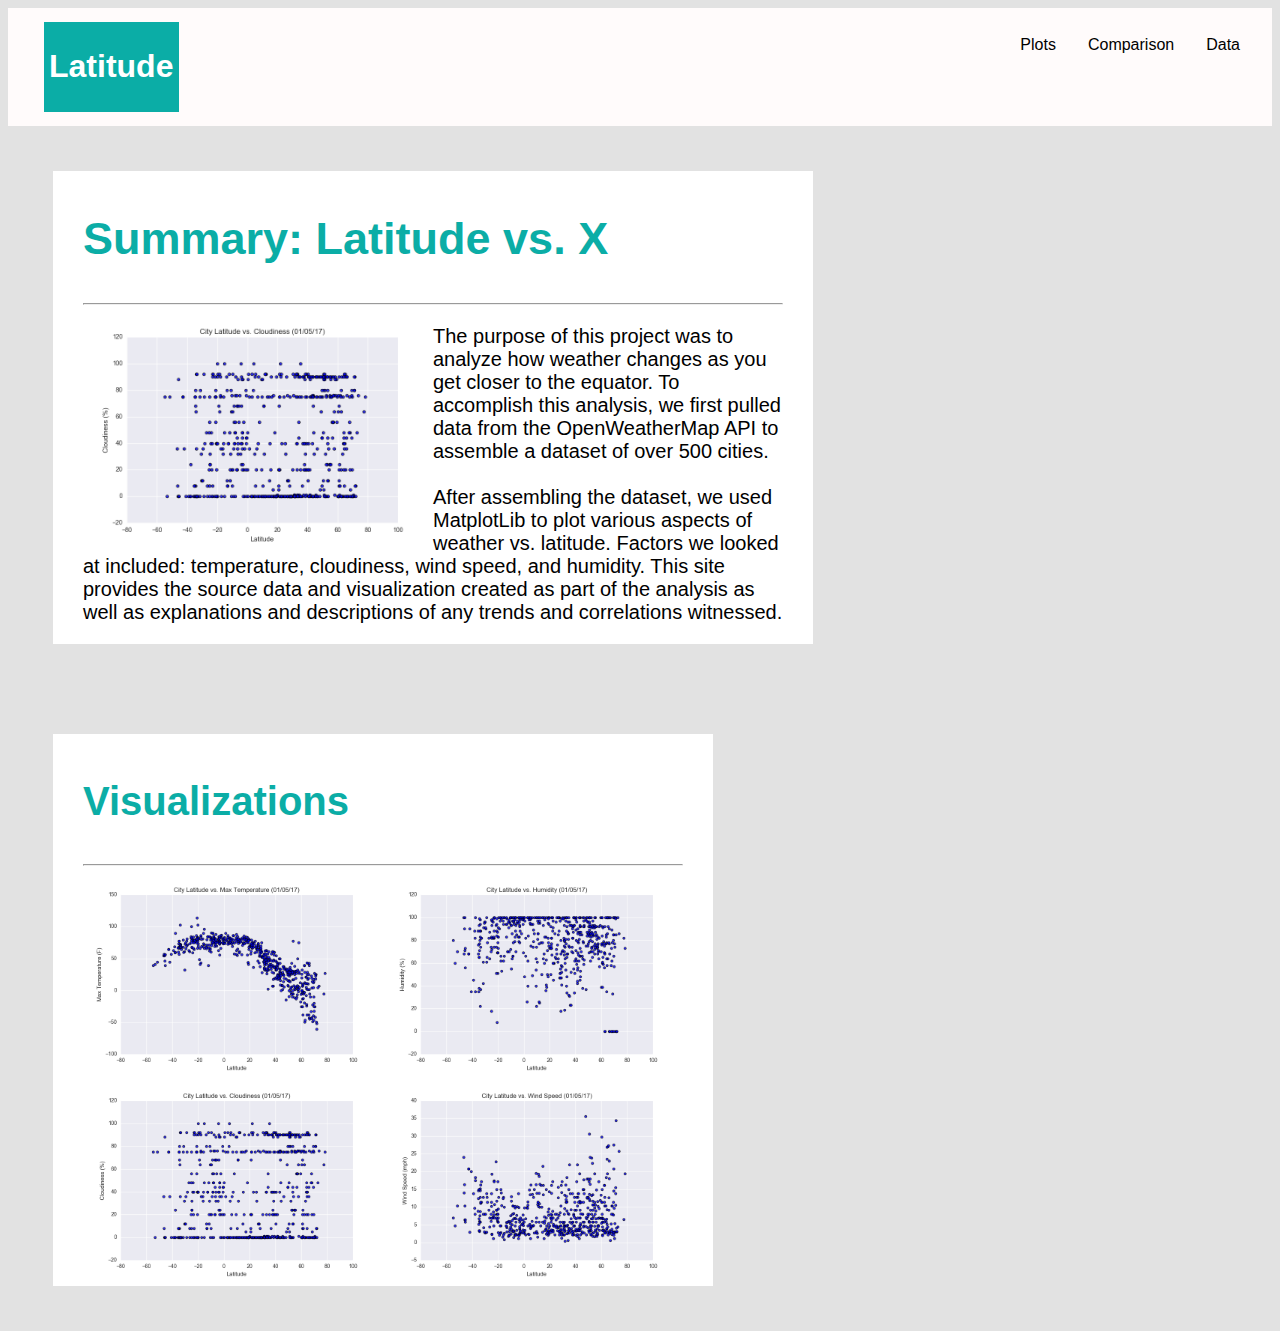
==== cloudiness.html @ e4a04c5f "little more progress" ====
<!DOCTYPE html>
<html lang="en-us">
<head>
  <meta charset="UTF-8">
  <title>WebVisualization</title>
</head>

<style>
  body {
    font-family: Arial, Helvetica, sans-serif;
    background: #e2e2e2;
  }

  .navbar {
    overflow: hidden;
    background-color: rgb(255, 251, 251);
    padding: 14px 16px;
  }

  .logo{
    background-color: #0BADA6;
    width:125px;
    height:100%;
    padding: 5px;
    margin-left: 20px;
    margin-top: 0px;
    margin-bottom: 0px;
    border-top: 0px;
    border-bottom: 0px;
    float: left;
  }

  .logo h1{
    color: white;
  }
  
  .navbar a {
    float: right;
    font-size: 16px;
    color: rgb(0, 0, 0);
    text-align: center;
    padding: 14px 16px;
    text-decoration: none;
  }
  
  .dropdown {
    float: right;
    overflow: hidden;
  }
  
  .dropdown .dropbtn {
    font-size: 16px;  
    border: none;
    outline: none;
    color: rgb(0, 0, 0);
    padding: 14px 16px;
    background-color: inherit;
    font-family: inherit;
    margin: 0;
  }
  
  .navbar a:hover, .dropdown:hover .dropbtn {
    background-color: #EDEDED;
  }
  
  .dropdown-content {
    display: none;
    position: absolute;
    background-color: #f9f9f9;
    min-width: 160px;
    box-shadow: 0px 8px 16px 0px rgba(0,0,0,0.2);
    z-index: 1;
  }
  
  .dropdown-content a {
    float: none;
    color: black;
    padding: 12px 16px;
    text-decoration: none;
    display: block;
    text-align: left;
  }
  
  .dropdown-content a:hover {
    background-color: rgb(255, 255, 255);
  }
  
  .dropdown:hover .dropdown-content {
    display: block;
  }

  .Summary{
    background-color: white;
    float: left;
    padding-top: 5px;
    padding-left: 30px;
    padding-right: 30px;
    margin: 45px;
    width: 700px;
  }

  .Summary p{
    font-size: 20px;
  }

  .Summary img{
    width:50%;
    height:auto;
    float:left;
  }

  .Visualizations{
    background-color: white;
    float: left;
    padding-top: 5px;
    padding-left: 30px;
    padding-right: 30px;
    margin: 45px;
    width: 600px;
  }

  .Visualizations img{
    width:50%;
    height:auto;
    float:left;
  }

  h2{
    font-size: 45px;
    color:#0BADA6;
  }

  h3{
    font-size: 40px;
    color:#0BADA6
  }

  @media(max-width: 400px){
    .Summary{
      float: none;
    }

    .Summary img{
      width:25%;
      height:auto;
    }

    .Visualizations{
      float:none;
    }

    .Visualizations img{
      width:25%;
      height:auto;
      float:left;
    }
  }

  </style>
  </head>
  <body>
  
  <div class="navbar">
    <div class="logo"  href="index.html">
      <h1>Latitude</h1>
    </div>
    <a href="data.html">Data</a>
    <a href="comparison.html">Comparison</a> 
    <div class="dropdown">
      <button class="dropbtn">Plots 
      </button>
      <div class="dropdown-content">
        <a href="temp.html">Max Temperature</a>
        <a href="humidity.html">Humidity</a>
        <a href="cloudiness.html">Cloudiness</a>
        <a href="wind.html">Windspeed</a>
      </div>
    </div>
  </div>

  <div class="Summary">
    <article>
      <h2>Summary: Latitude vs. X</h2>
      <hr>
      <img src="Images/Fig3.png" alt="City Latitude vs. Cloudiness (01/05/17)">
      <p>
        The purpose of this project was to analyze how weather changes as you get closer to the equator. To accomplish this analysis, we first pulled data from the OpenWeatherMap API to assemble a dataset of over 500 cities.<br><br>
        After assembling the dataset, we used MatplotLib to plot various aspects of weather vs. latitude. Factors we looked at included: temperature, cloudiness, wind speed, and humidity. This site provides the source data and visualization created as part of the analysis as well as explanations and descriptions of any trends and correlations witnessed.
      </p>
    </article>
  </div>
  <div class="Visualizations">
    <h3>Visualizations</h3>
    <hr>
    <img class="visualizations" src="Images/Fig1.png" alt="City Latitude vs. Max Temperature (01/05/17)" href="temp.html">
    <img class="visualizations" src="Images/Fig2.png" alt="City Latitude vs. Humidity (01/05/17)" href="humidity.html">
    <img class="visualizations" src="Images/Fig3.png" alt="City Latitude vs. Cloudiness (01/05/17)" href="cloudiness.html">
    <img class="visualizations" src="Images/Fig4.png" alt="City Latitude vs. Wind Speed (01/05/17)" href="wind.html">
  </div>
</body>

</html>
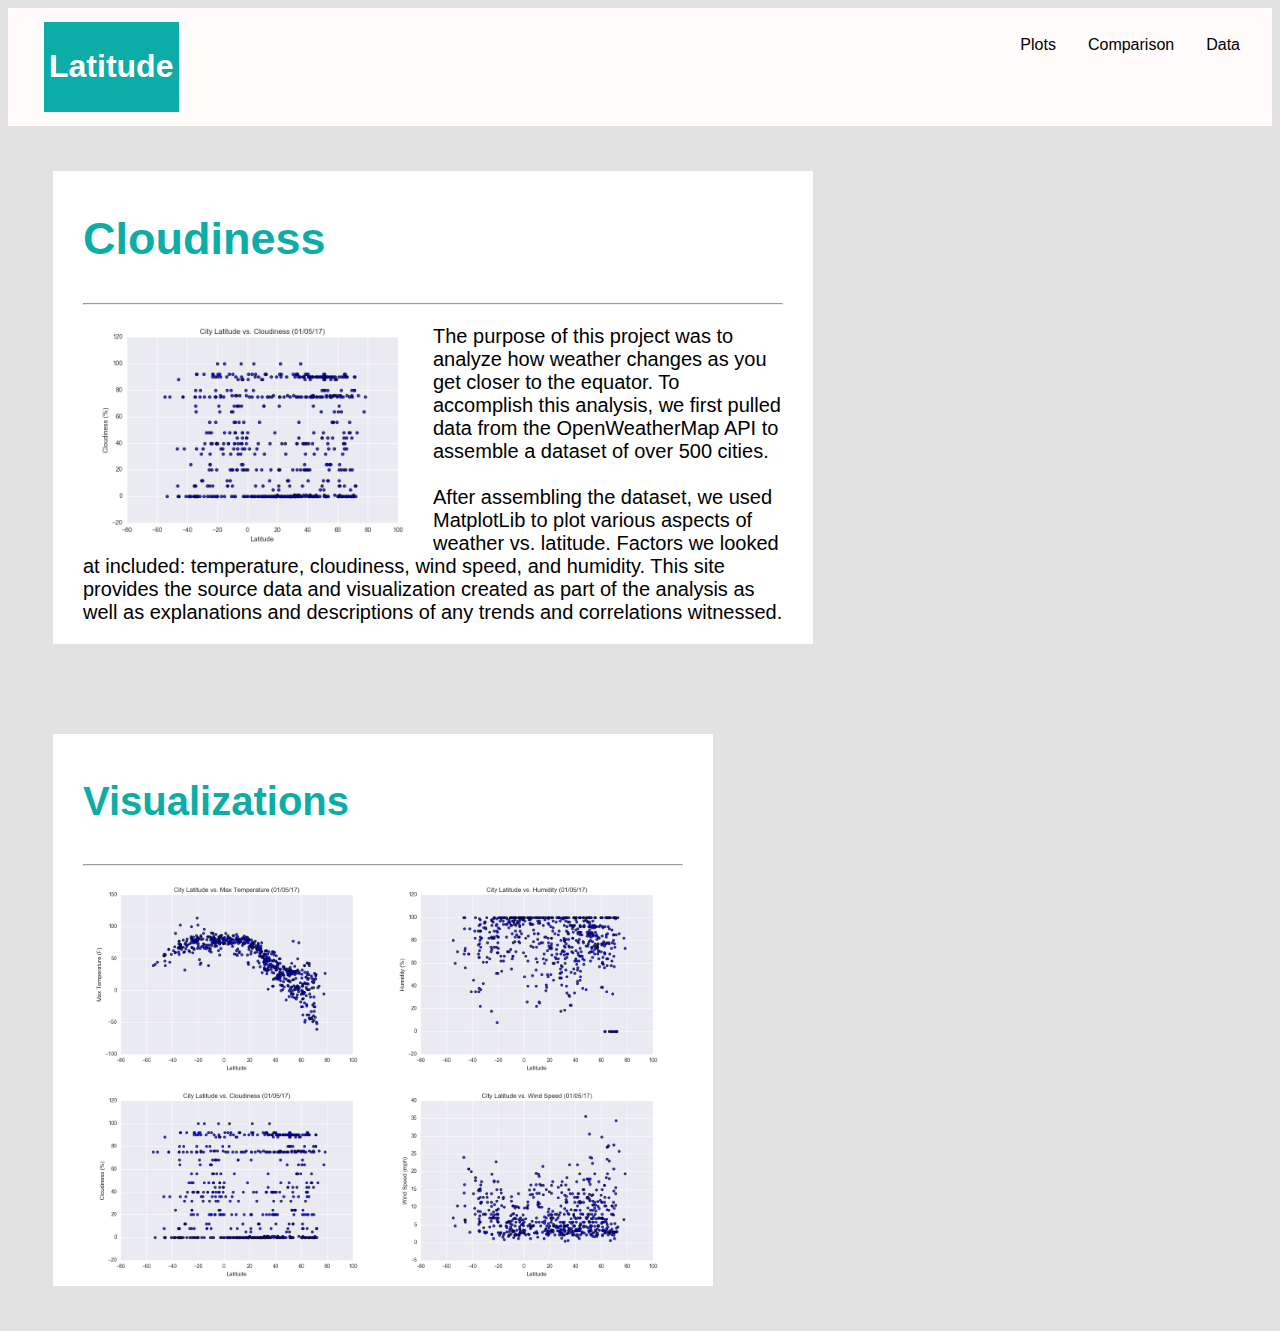
==== commit b7a2604c: "try 10001" ====
--- a/cloudiness.html
+++ b/cloudiness.html
@@ -180,7 +180,7 @@
 
   <div class="Summary">
     <article>
-      <h2>Summary: Latitude vs. X</h2>
+      <h2>Cloudiness</h2>
       <hr>
       <img src="Images/Fig3.png" alt="City Latitude vs. Cloudiness (01/05/17)">
       <p>
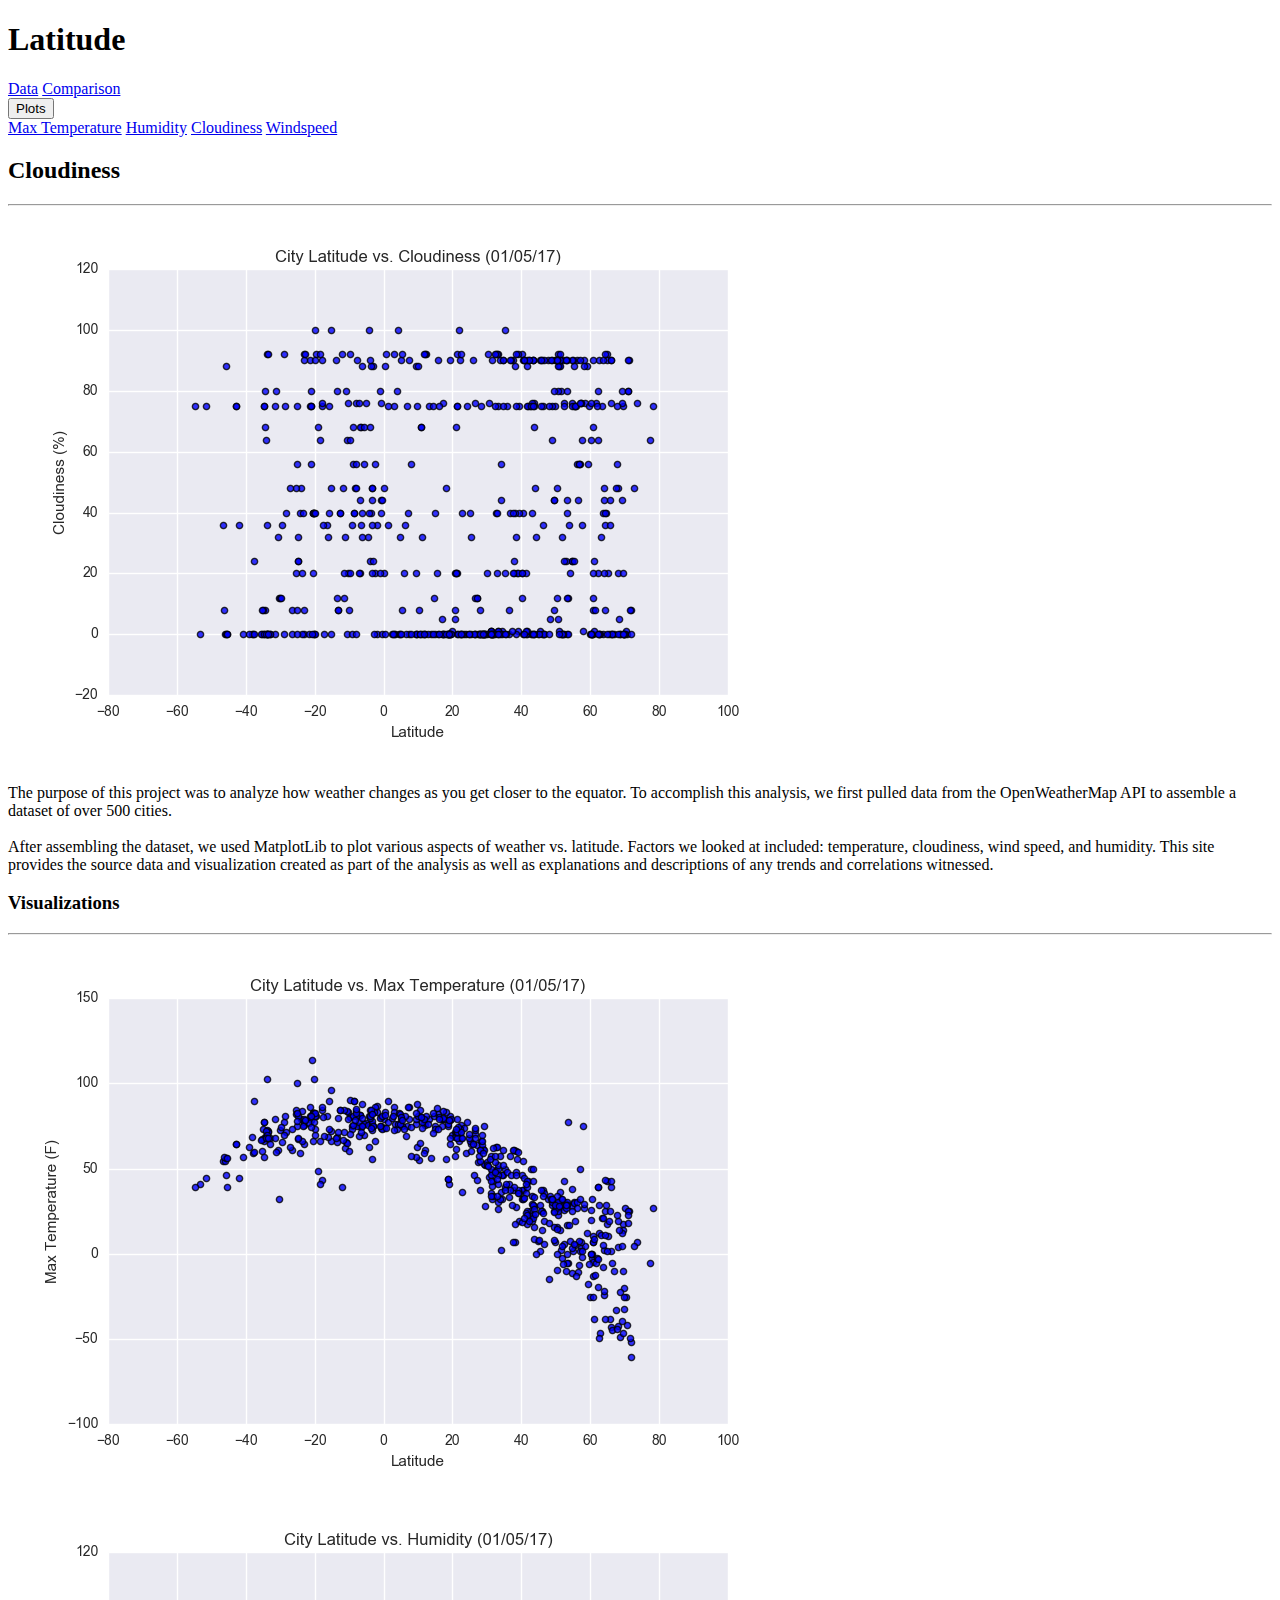
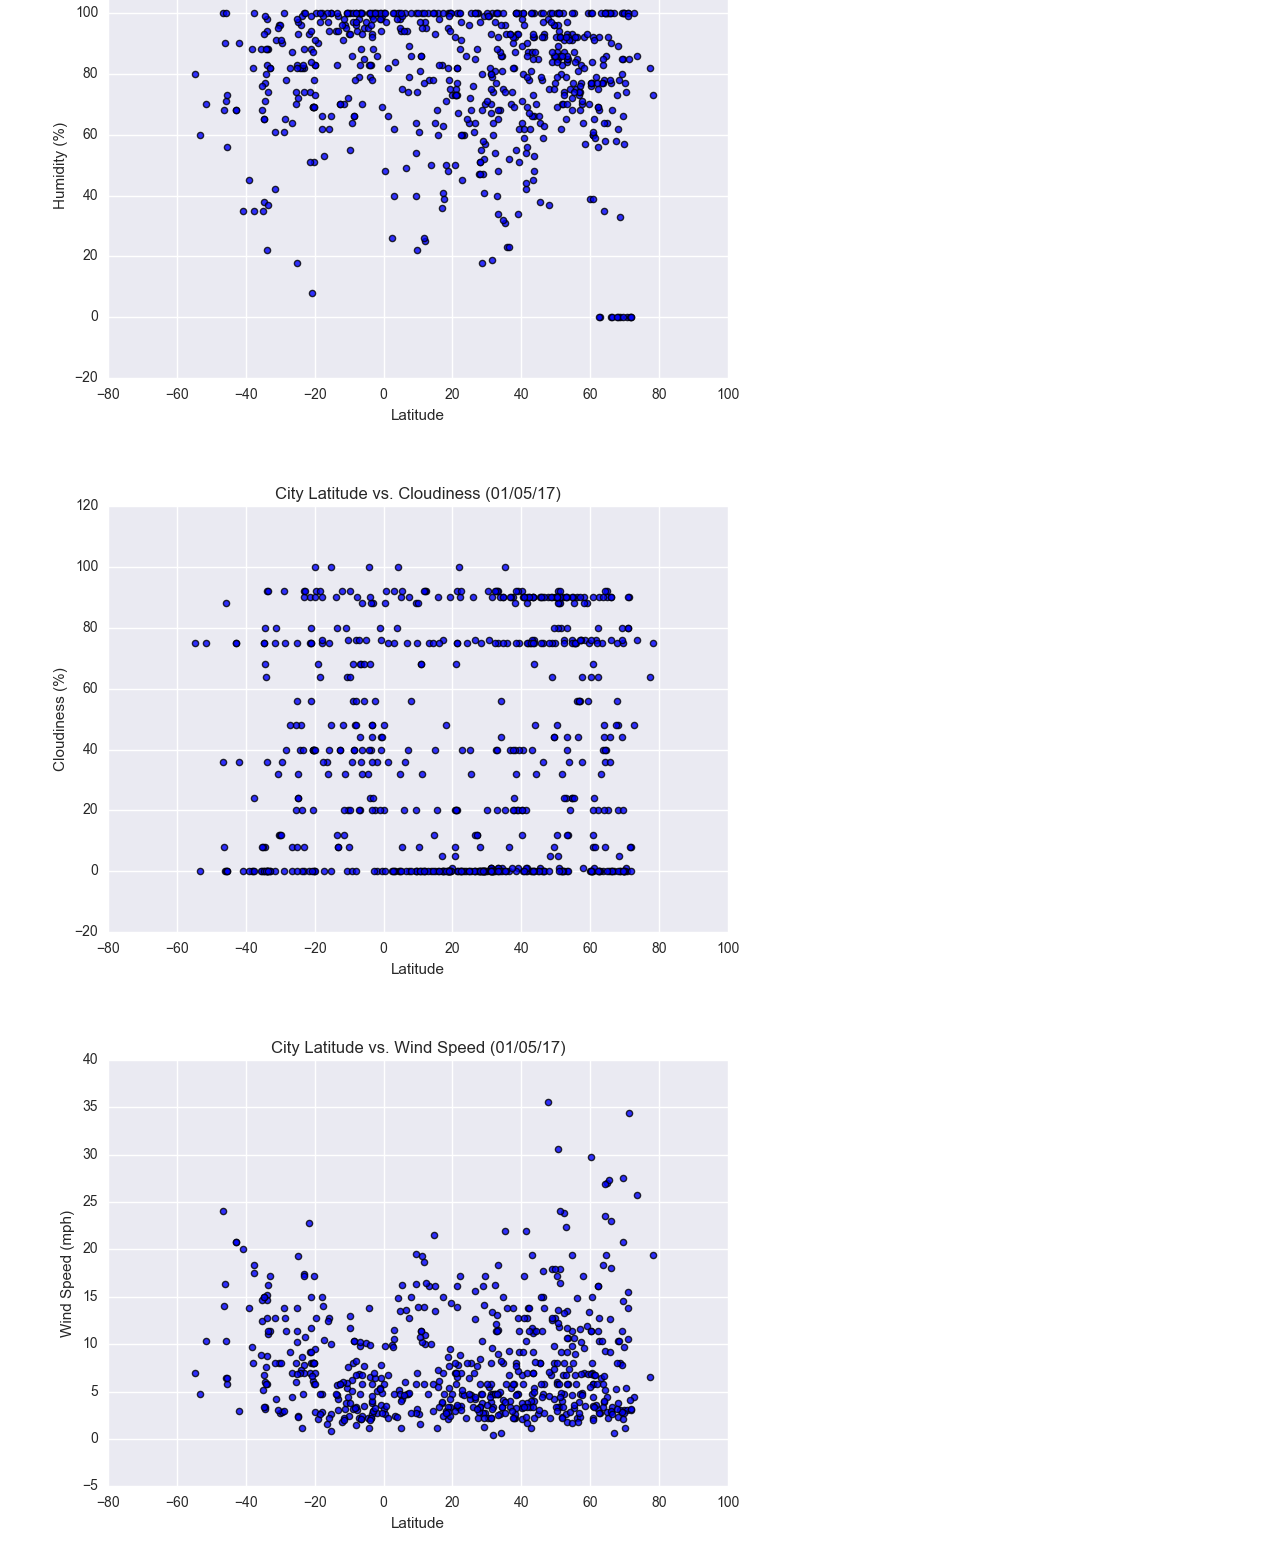
==== commit a0742d1e: "fixing style sheets" ====
--- a/cloudiness.html
+++ b/cloudiness.html
@@ -3,163 +3,10 @@
 <head>
   <meta charset="UTF-8">
   <title>WebVisualization</title>
+  <link rel="stylesheet" href="styles.css">
 </head>
 
-<style>
-  body {
-    font-family: Arial, Helvetica, sans-serif;
-    background: #e2e2e2;
-  }
-
-  .navbar {
-    overflow: hidden;
-    background-color: rgb(255, 251, 251);
-    padding: 14px 16px;
-  }
-
-  .logo{
-    background-color: #0BADA6;
-    width:125px;
-    height:100%;
-    padding: 5px;
-    margin-left: 20px;
-    margin-top: 0px;
-    margin-bottom: 0px;
-    border-top: 0px;
-    border-bottom: 0px;
-    float: left;
-  }
-
-  .logo h1{
-    color: white;
-  }
-  
-  .navbar a {
-    float: right;
-    font-size: 16px;
-    color: rgb(0, 0, 0);
-    text-align: center;
-    padding: 14px 16px;
-    text-decoration: none;
-  }
-  
-  .dropdown {
-    float: right;
-    overflow: hidden;
-  }
-  
-  .dropdown .dropbtn {
-    font-size: 16px;  
-    border: none;
-    outline: none;
-    color: rgb(0, 0, 0);
-    padding: 14px 16px;
-    background-color: inherit;
-    font-family: inherit;
-    margin: 0;
-  }
-  
-  .navbar a:hover, .dropdown:hover .dropbtn {
-    background-color: #EDEDED;
-  }
-  
-  .dropdown-content {
-    display: none;
-    position: absolute;
-    background-color: #f9f9f9;
-    min-width: 160px;
-    box-shadow: 0px 8px 16px 0px rgba(0,0,0,0.2);
-    z-index: 1;
-  }
-  
-  .dropdown-content a {
-    float: none;
-    color: black;
-    padding: 12px 16px;
-    text-decoration: none;
-    display: block;
-    text-align: left;
-  }
-  
-  .dropdown-content a:hover {
-    background-color: rgb(255, 255, 255);
-  }
-  
-  .dropdown:hover .dropdown-content {
-    display: block;
-  }
-
-  .Summary{
-    background-color: white;
-    float: left;
-    padding-top: 5px;
-    padding-left: 30px;
-    padding-right: 30px;
-    margin: 45px;
-    width: 700px;
-  }
-
-  .Summary p{
-    font-size: 20px;
-  }
-
-  .Summary img{
-    width:50%;
-    height:auto;
-    float:left;
-  }
-
-  .Visualizations{
-    background-color: white;
-    float: left;
-    padding-top: 5px;
-    padding-left: 30px;
-    padding-right: 30px;
-    margin: 45px;
-    width: 600px;
-  }
-
-  .Visualizations img{
-    width:50%;
-    height:auto;
-    float:left;
-  }
-
-  h2{
-    font-size: 45px;
-    color:#0BADA6;
-  }
-
-  h3{
-    font-size: 40px;
-    color:#0BADA6
-  }
-
-  @media(max-width: 400px){
-    .Summary{
-      float: none;
-    }
-
-    .Summary img{
-      width:25%;
-      height:auto;
-    }
-
-    .Visualizations{
-      float:none;
-    }
-
-    .Visualizations img{
-      width:25%;
-      height:auto;
-      float:left;
-    }
-  }
-
-  </style>
-  </head>
-  <body>
-  
+<body> 
   <div class="navbar">
     <div class="logo"  href="index.html">
       <h1>Latitude</h1>
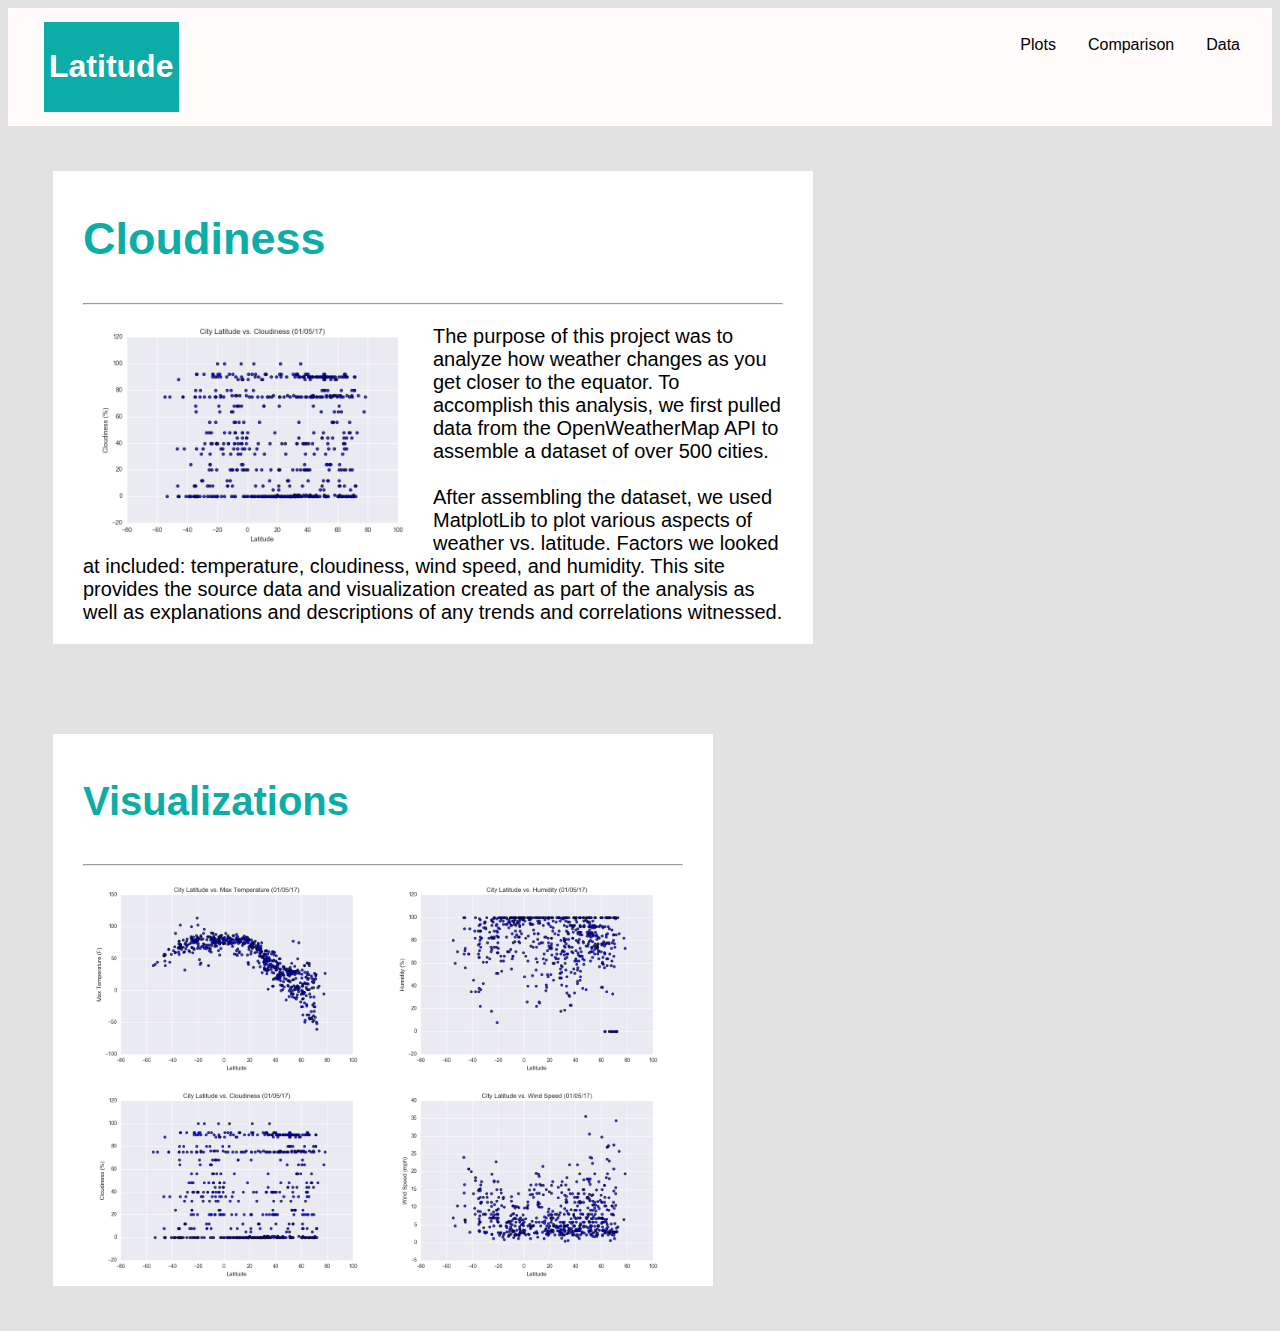
==== commit 10fe1157: "misspelled style" ====
--- a/cloudiness.html
+++ b/cloudiness.html
@@ -3,7 +3,7 @@
 <head>
   <meta charset="UTF-8">
   <title>WebVisualization</title>
-  <link rel="stylesheet" href="styles.css">
+  <link rel="stylesheet" href="style.css">
 </head>
 
 <body> 
--- a/style.css
+++ b/style.css
@@ -0,0 +1,149 @@
+body {
+  font-family: Arial, Helvetica, sans-serif;
+  background: #e2e2e2;
+}
+
+.navbar {
+  overflow: hidden;
+  background-color: rgb(255, 251, 251);
+  padding: 14px 16px;
+}
+
+.logo{
+  background-color: #0BADA6;
+  width:125px;
+  height:100%;
+  padding: 5px;
+  margin-left: 20px;
+  margin-top: 0px;
+  margin-bottom: 0px;
+  border-top: 0px;
+  border-bottom: 0px;
+  float: left;
+}
+
+.logo h1{
+  color: white;
+}
+
+.navbar a {
+  float: right;
+  font-size: 16px;
+  color: rgb(0, 0, 0);
+  text-align: center;
+  padding: 14px 16px;
+  text-decoration: none;
+}
+
+.dropdown {
+  float: right;
+  overflow: hidden;
+}
+
+.dropdown .dropbtn {
+  font-size: 16px;  
+  border: none;
+  outline: none;
+  color: rgb(0, 0, 0);
+  padding: 14px 16px;
+  background-color: inherit;
+  font-family: inherit;
+  margin: 0;
+}
+
+.navbar a:hover, .dropdown:hover .dropbtn {
+  background-color: #EDEDED;
+}
+
+.dropdown-content {
+  display: none;
+  position: absolute;
+  background-color: #f9f9f9;
+  min-width: 160px;
+  box-shadow: 0px 8px 16px 0px rgba(0,0,0,0.2);
+  z-index: 1;
+}
+
+.dropdown-content a {
+  float: none;
+  color: black;
+  padding: 12px 16px;
+  text-decoration: none;
+  display: block;
+  text-align: left;
+}
+
+.dropdown-content a:hover {
+  background-color: rgb(255, 255, 255);
+}
+
+.dropdown:hover .dropdown-content {
+  display: block;
+}
+
+.Summary{
+  background-color: white;
+  float: left;
+  padding-top: 5px;
+  padding-left: 30px;
+  padding-right: 30px;
+  margin: 45px;
+  width: 700px;
+}
+
+.Summary p{
+  font-size: 20px;
+}
+
+.Summary img{
+  width:50%;
+  height:auto;
+  float:left;
+}
+
+.Visualizations{
+  background-color: white;
+  float: left;
+  padding-top: 5px;
+  padding-left: 30px;
+  padding-right: 30px;
+  margin: 45px;
+  width: 600px;
+}
+
+.Visualizations img{
+  width:50%;
+  height:auto;
+  float:left;
+}
+
+h2{
+  font-size: 45px;
+  color:#0BADA6;
+}
+
+h3{
+  font-size: 40px;
+  color:#0BADA6
+}
+
+@media(max-width: 400px){
+  .Summary{
+    float: none;
+  }
+
+  .Summary img{
+    width:25%;
+    height:auto;
+  }
+
+  .Visualizations{
+    float:none;
+  }
+
+  .Visualizations img{
+    width:25%;
+    height:auto;
+    float:left;
+  }
+}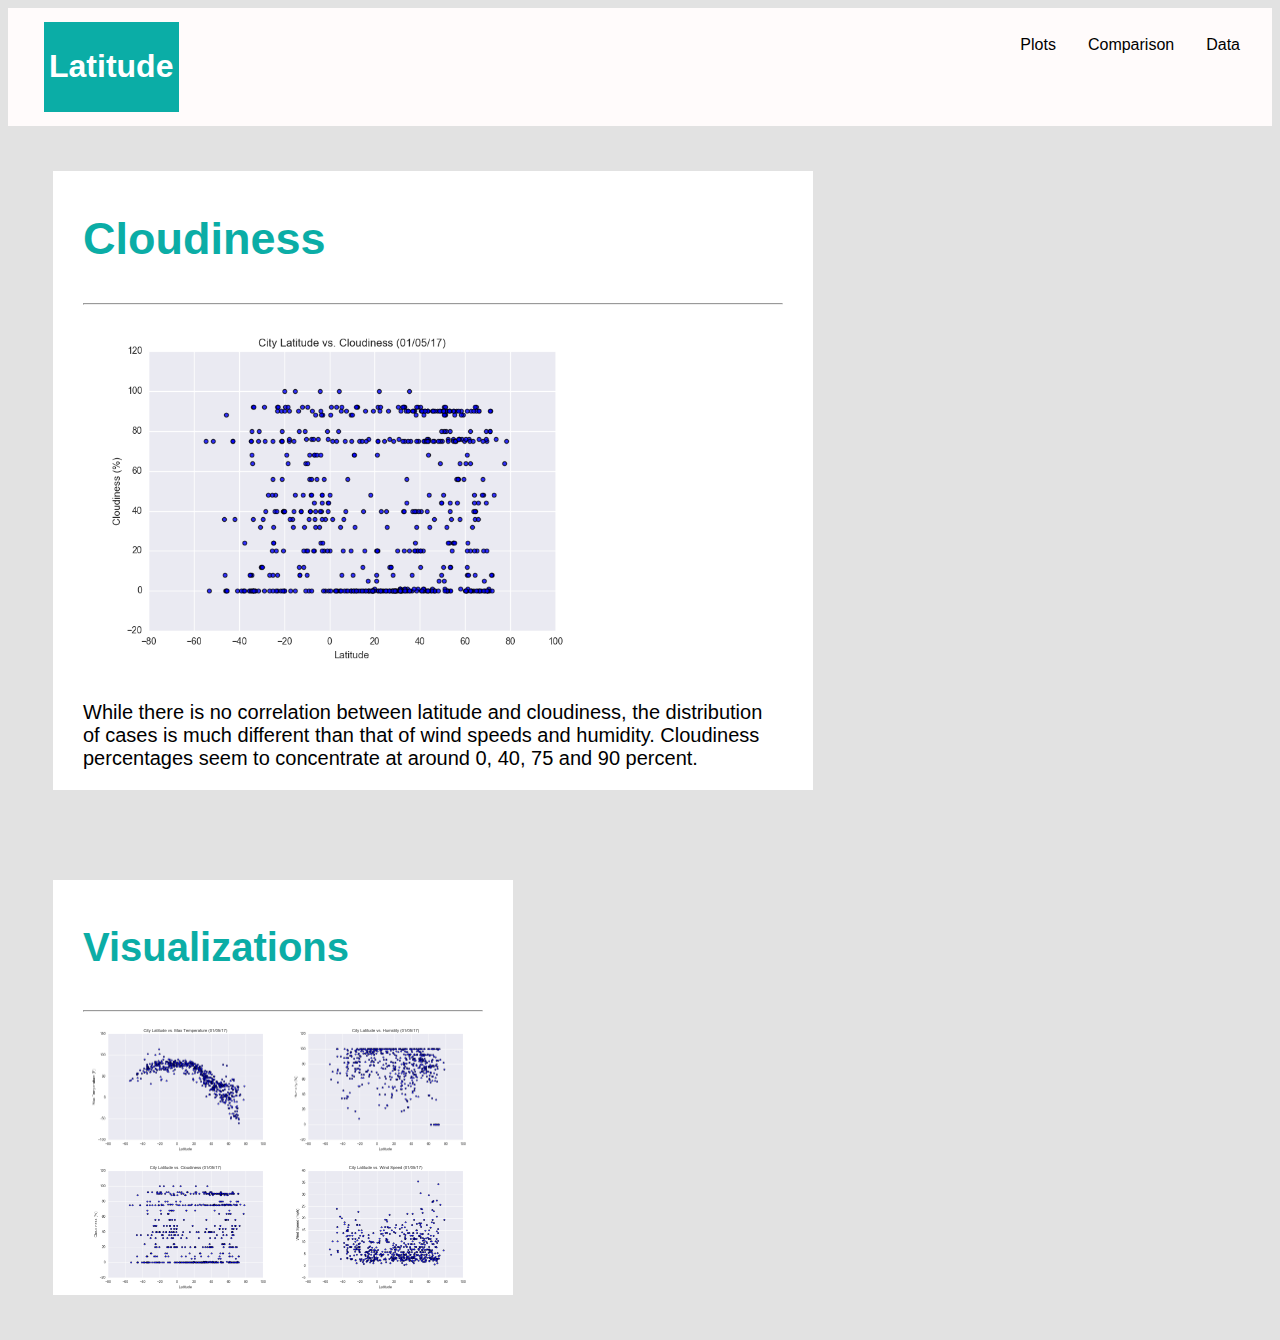
==== commit a64e5346: "added descriptions" ====
--- a/cloudiness.html
+++ b/cloudiness.html
@@ -25,14 +25,13 @@
     </div>
   </div>
 
-  <div class="Summary">
+  <div class="graph">
     <article>
       <h2>Cloudiness</h2>
       <hr>
       <img src="Images/Fig3.png" alt="City Latitude vs. Cloudiness (01/05/17)">
       <p>
-        The purpose of this project was to analyze how weather changes as you get closer to the equator. To accomplish this analysis, we first pulled data from the OpenWeatherMap API to assemble a dataset of over 500 cities.<br><br>
-        After assembling the dataset, we used MatplotLib to plot various aspects of weather vs. latitude. Factors we looked at included: temperature, cloudiness, wind speed, and humidity. This site provides the source data and visualization created as part of the analysis as well as explanations and descriptions of any trends and correlations witnessed.
+        While there is no correlation between latitude and cloudiness, the distribution of cases is much different than that of wind speeds and humidity. Cloudiness percentages seem to concentrate at around 0, 40, 75 and 90 percent.
       </p>
     </article>
   </div>
--- a/style.css
+++ b/style.css
@@ -108,13 +108,33 @@
   padding-left: 30px;
   padding-right: 30px;
   margin: 45px;
-  width: 600px;
+  width: 400px;
 }
 
 .Visualizations img{
   width:50%;
   height:auto;
   float:left;
+}
+
+.graph{
+  background-color: white;
+  float: left;
+  padding-top: 5px;
+  padding-left: 30px;
+  padding-right: 30px;
+  margin: 45px;
+  width: 700px;
+}
+
+.graph{
+  font-size: 20px;
+}
+
+.graph img{
+  width:75%;
+  height:auto;
+  position center;
 }
 
 h2{
@@ -127,12 +147,23 @@
   color:#0BADA6
 }
 
-@media(max-width: 400px){
+@media(max-width: 600px){
   .Summary{
     float: none;
+    width:600px;
   }
 
   .Summary img{
+    width:25%;
+    height:auto;
+  }
+
+  .graph{
+    float: none;
+    width:600px;
+  }
+
+  .graph img{
     width:25%;
     height:auto;
   }
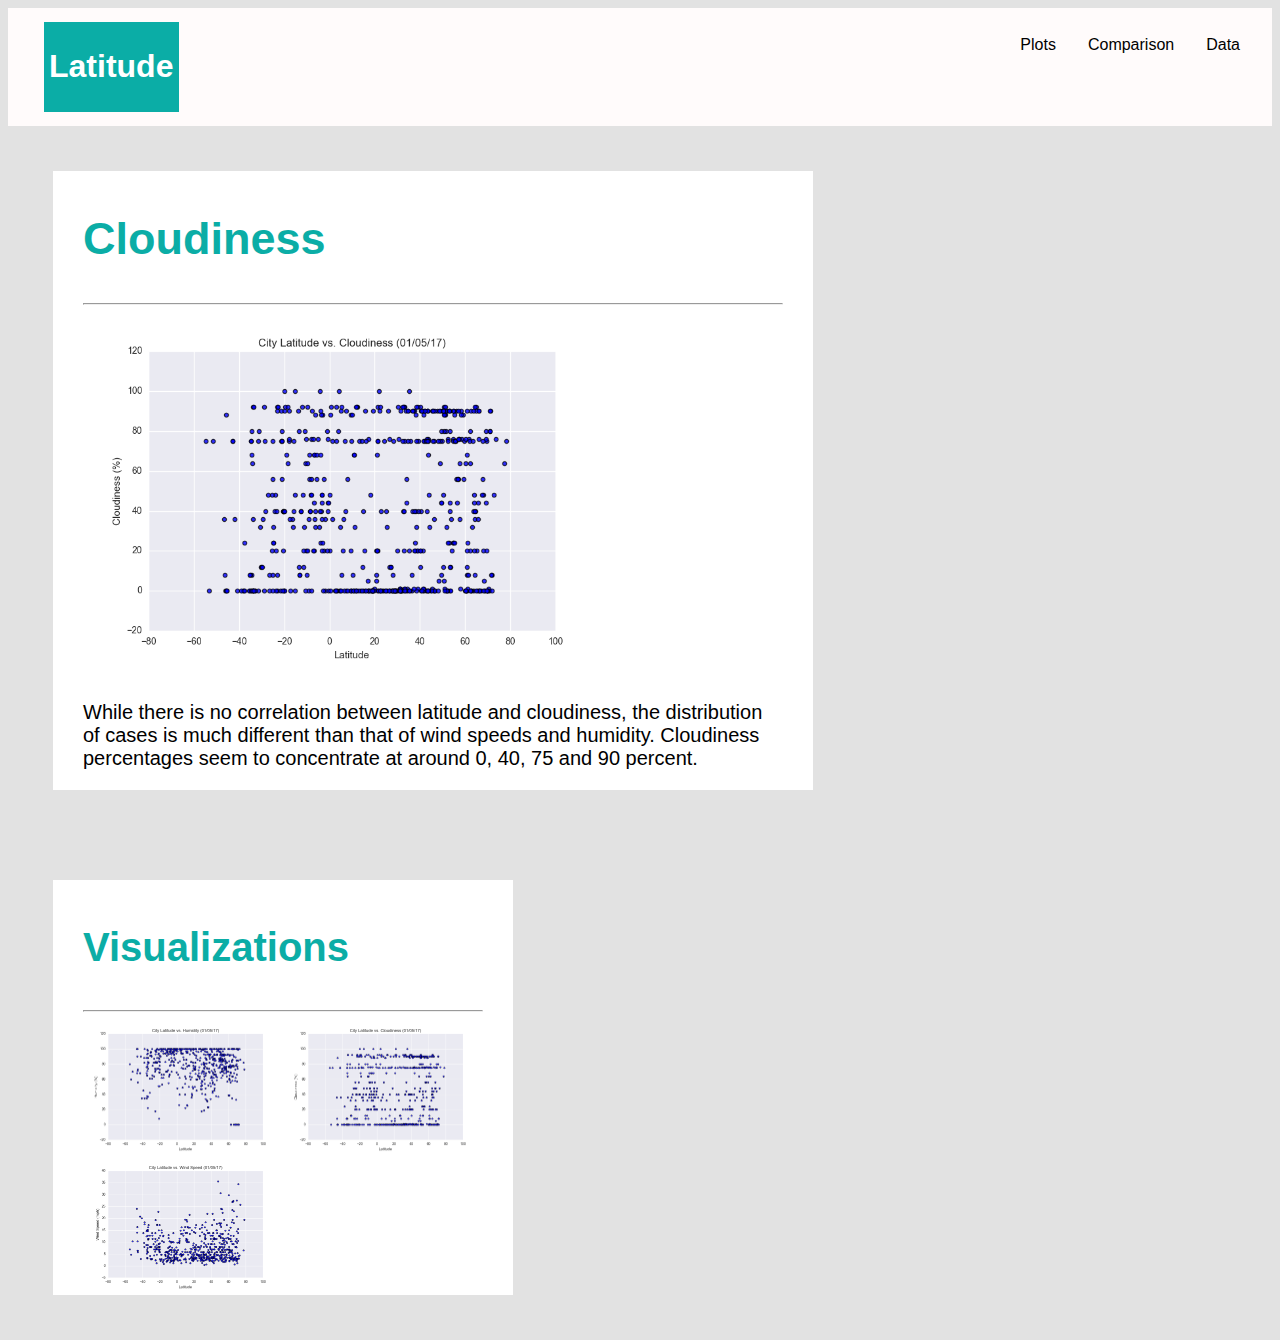
==== commit f7814f48: "added links on images" ====
--- a/cloudiness.html
+++ b/cloudiness.html
@@ -38,10 +38,18 @@
   <div class="Visualizations">
     <h3>Visualizations</h3>
     <hr>
-    <img class="visualizations" src="Images/Fig1.png" alt="City Latitude vs. Max Temperature (01/05/17)" href="temp.html">
-    <img class="visualizations" src="Images/Fig2.png" alt="City Latitude vs. Humidity (01/05/17)" href="humidity.html">
-    <img class="visualizations" src="Images/Fig3.png" alt="City Latitude vs. Cloudiness (01/05/17)" href="cloudiness.html">
-    <img class="visualizations" src="Images/Fig4.png" alt="City Latitude vs. Wind Speed (01/05/17)" href="wind.html">
+    <a href="temp.html>
+      <img class="visualizations" src="Images/Fig1.png" alt="City Latitude vs. Max Temperature (01/05/17)">
+    </a>
+    <a href="humidity.html">
+      <img class="visualizations" src="Images/Fig2.png" alt="City Latitude vs. Humidity (01/05/17)">
+    </a>
+    <a href="cloudiness.html">
+      <img class="visualizations" src="Images/Fig3.png" alt="City Latitude vs. Cloudiness (01/05/17)">
+    </a>
+    <a href="wind.html">
+      <img class="visualizations" src="Images/Fig4.png" alt="City Latitude vs. Wind Speed (01/05/17)">
+    </a>
   </div>
 </body>
 
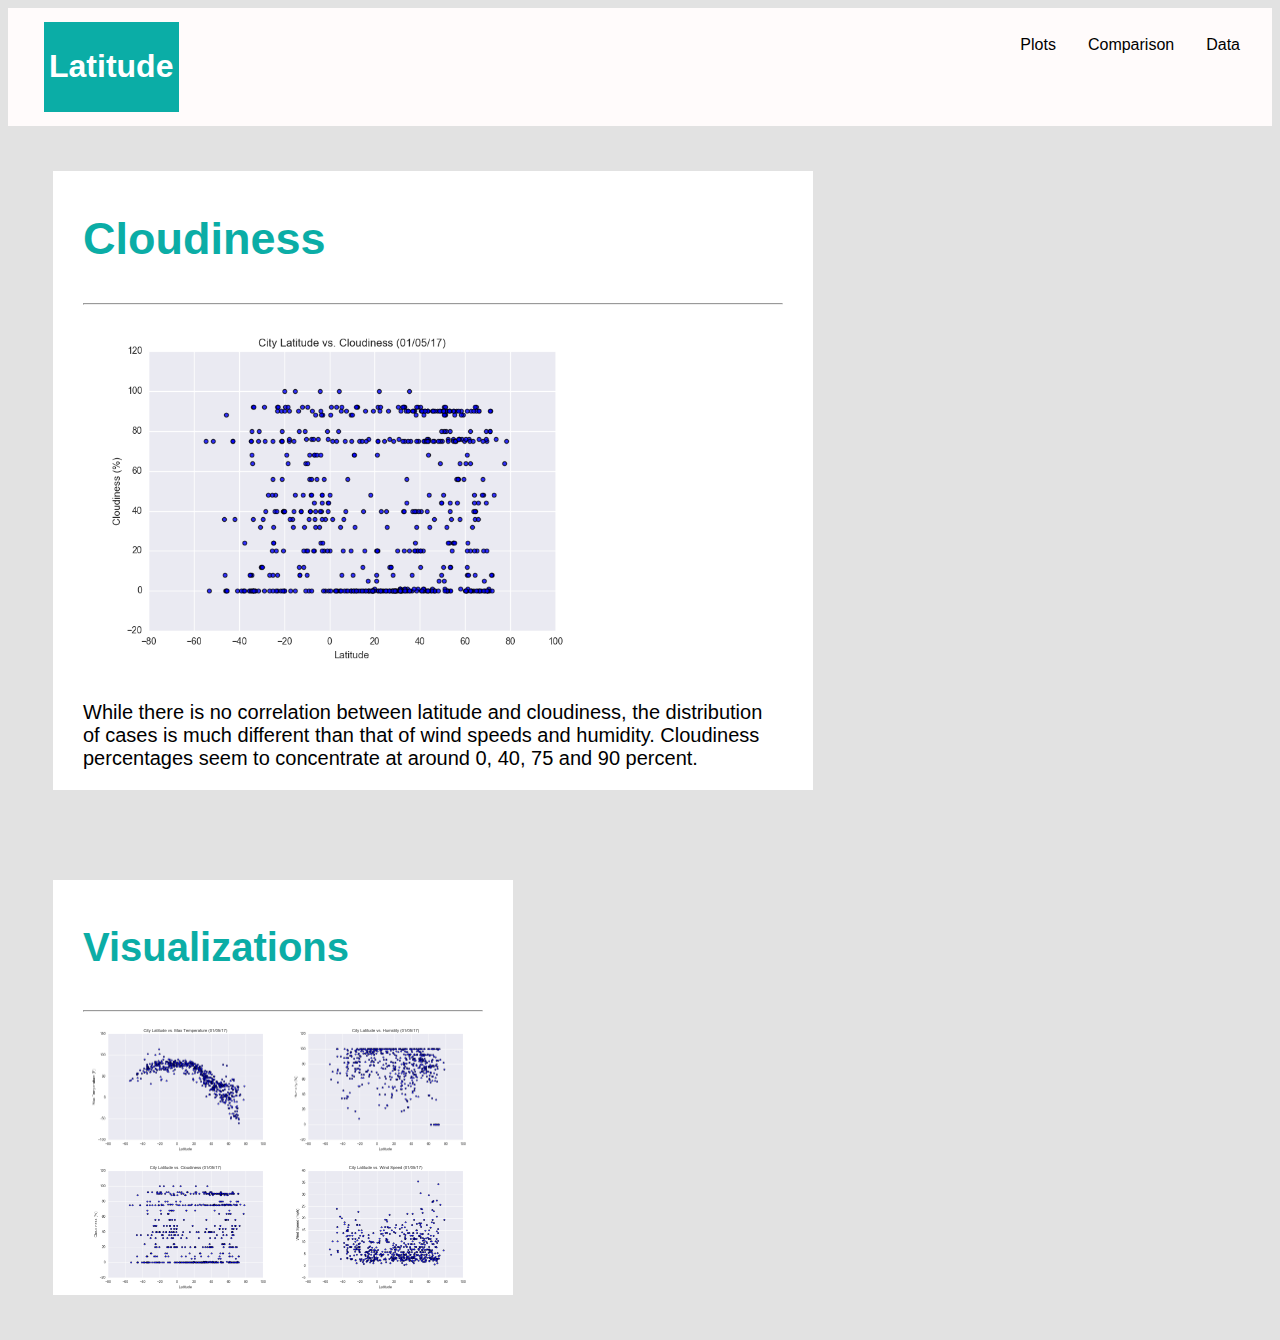
==== commit de55a0fc: "minor changes" ====
--- a/cloudiness.html
+++ b/cloudiness.html
@@ -38,7 +38,7 @@
   <div class="Visualizations">
     <h3>Visualizations</h3>
     <hr>
-    <a href="temp.html>
+    <a href="temp.html">
       <img class="visualizations" src="Images/Fig1.png" alt="City Latitude vs. Max Temperature (01/05/17)">
     </a>
     <a href="humidity.html">
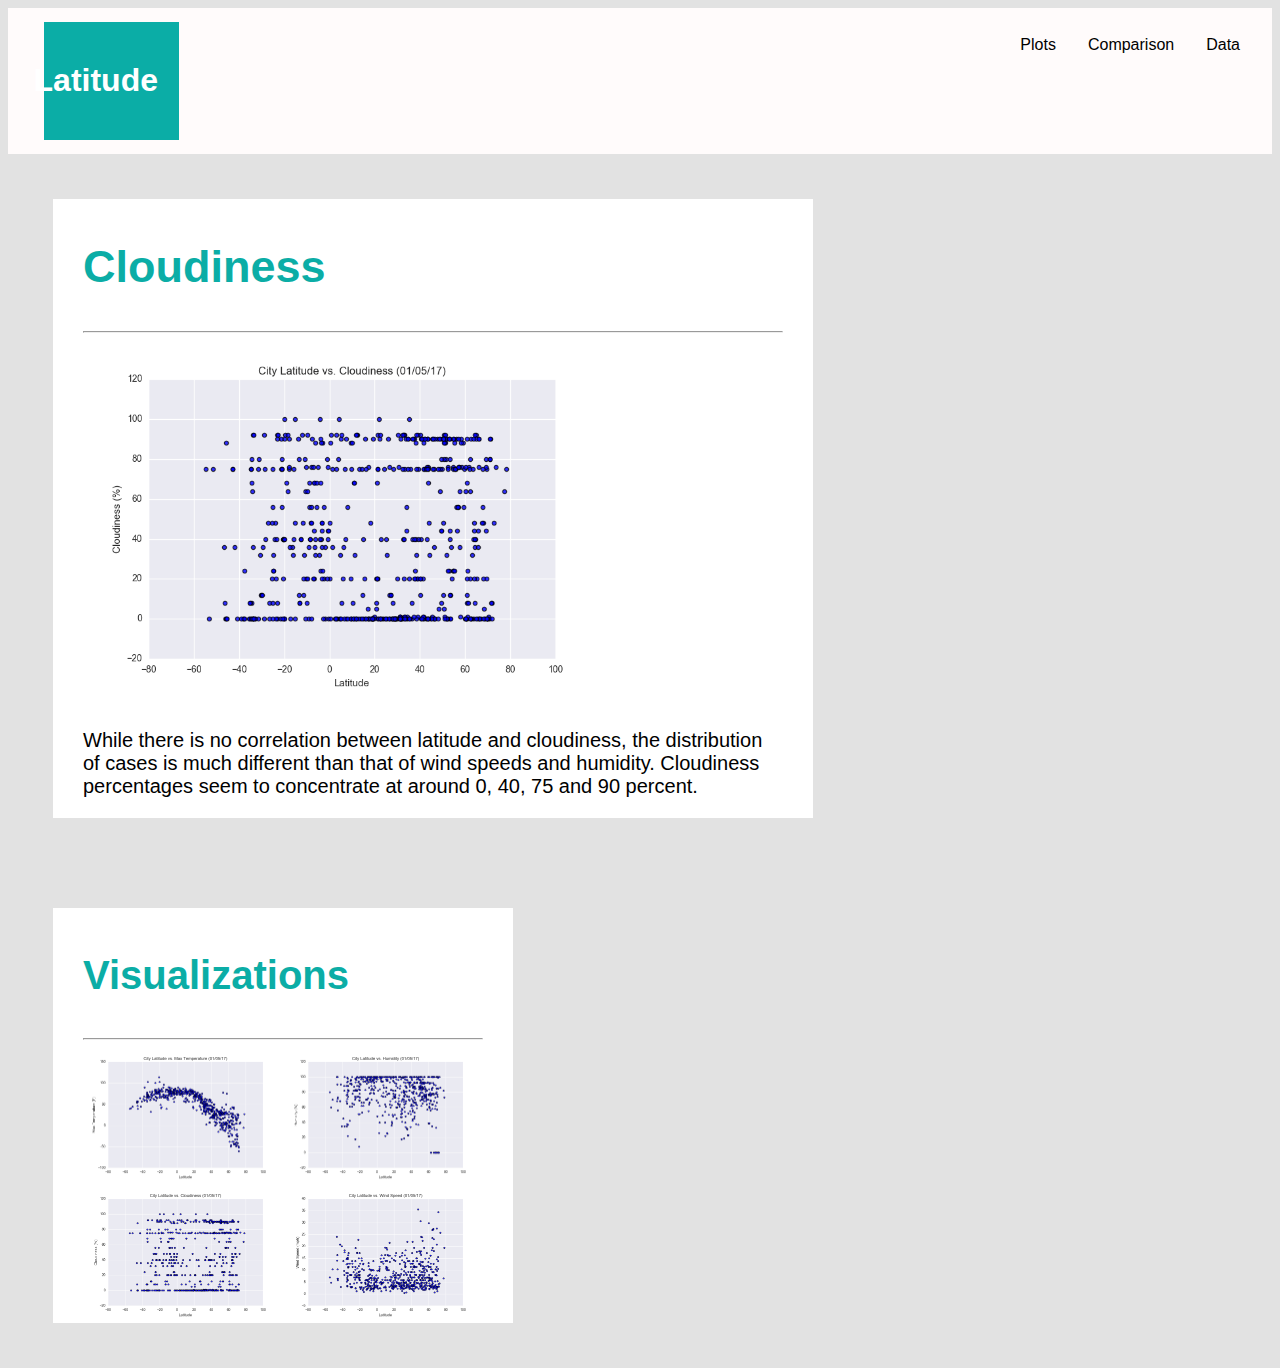
==== commit 7d42f6b3: "added homepage link" ====
--- a/cloudiness.html
+++ b/cloudiness.html
@@ -8,8 +8,10 @@
 
 <body> 
   <div class="navbar">
-    <div class="logo"  href="index.html">
-      <h1>Latitude</h1>
+    <div class="logo">
+      <a href="index.html">
+        <h1>Latitude</h1>
+      </a>
     </div>
     <a href="data.html">Data</a>
     <a href="comparison.html">Comparison</a> 
--- a/style.css
+++ b/style.css
@@ -147,6 +147,23 @@
   color:#0BADA6
 }
 
+.comparison{
+  background-color: white;
+  float: left;
+  padding-top: 5px;
+  padding-left: 30px;
+  padding-right: 30px;
+  margin: 45px;
+  width: 800px;
+}
+
+.comparison img{
+  width:75;
+  height:auto;
+  float:left;
+}
+}
+
 @media(max-width: 600px){
   .Summary{
     float: none;
@@ -173,8 +190,12 @@
   }
 
   .Visualizations img{
-    width:25%;
+    width:50%;
     height:auto;
     float:left;
   }
+
+  .comparison{
+    float:left;
+  }
 }